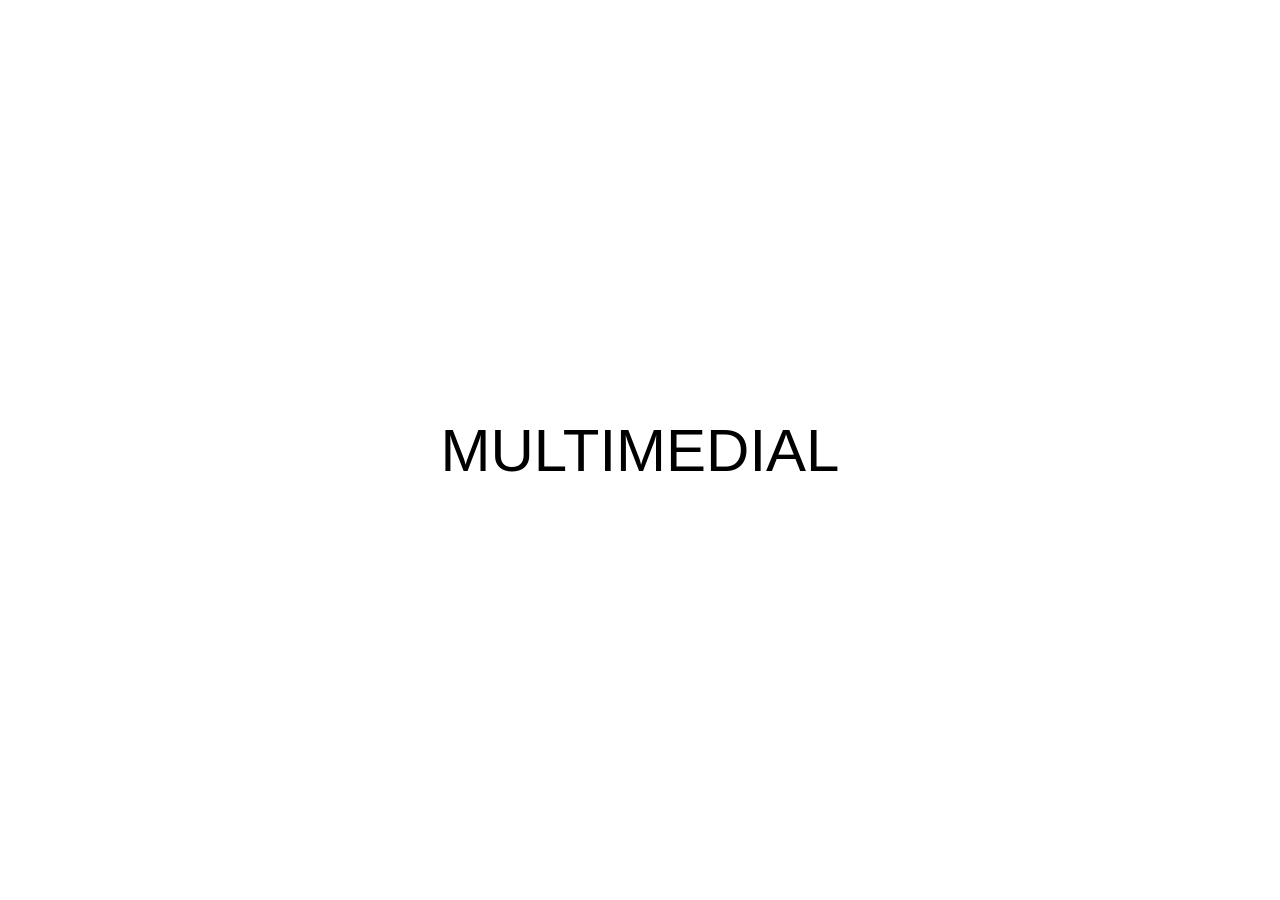
==== w/index.html @ 3aeb6193 "Create index.html" ====
<!DOCTYPE html>
<!-- Indica al navegador que este documento usa HTML5 -->

<html>
<!-- Inicio del documento HTML -->

<head>
<!-- Sección donde van metadatos, título y estilos -->

<meta charset="UTF-8">
<!-- Define la codificación de caracteres para que se vean bien tildes y símbolos -->

<title>Multimedial</title>
<!-- Título de la página que aparece en la pestaña del navegador -->

<style>
/* Aquí comienza la sección de estilos CSS que define la apariencia visual */

body{
/* "body" se refiere a todo el contenido visible de la página */

  background-color: white;
  /* Define que el fondo de toda la página sea blanco */

  color: black;
  /* Define que el color del texto sea negro */

  margin: 0;
  /* Elimina los márgenes que los navegadores agregan por defecto */

  height: 100vh;
  /* Hace que el alto del cuerpo sea igual al 100% de la altura de la pantalla */

  display: flex;
  /* Activa el sistema Flexbox para organizar y centrar elementos */

  justify-content: center;
  /* Centra el contenido horizontalmente */

  align-items: center;
  /* Centra el contenido verticalmente */

  font-family: Arial, sans-serif;
  /* Define la tipografía del texto */

  font-size: 60px;
  /* Define el tamaño grande del texto */

}
/* Fin de las reglas de estilo del body */

</style>
<!-- Fin de la sección de estilos -->

</head>
<!-- Fin de la sección head -->

<body>
<!-- Inicio del contenido visible de la página -->

MULTIMEDIAL
<!-- Texto que aparece en el centro de la pantalla -->

</body>
<!-- Fin del contenido visible -->

</html>
<!-- Fin del documento HTML -->
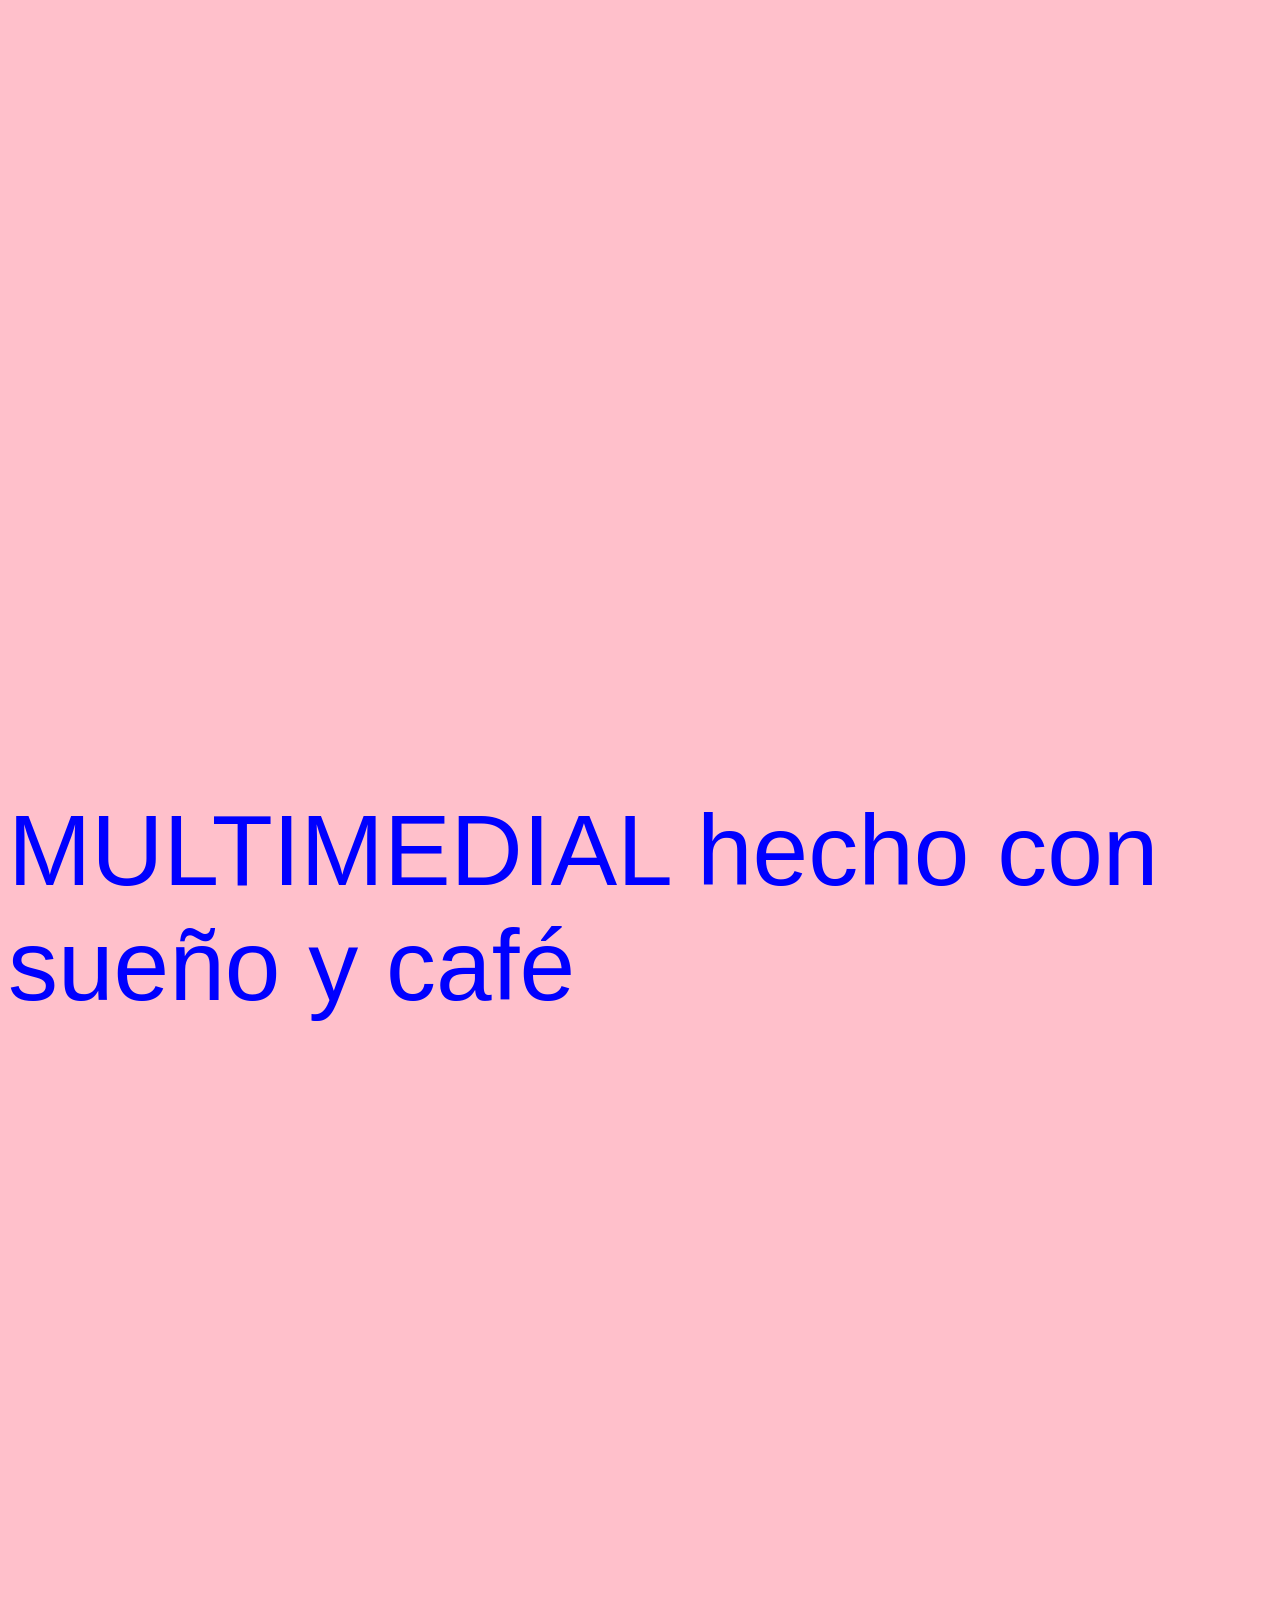
==== commit 80efe063: "Update index.htmlmel" ====
--- a/w/index.html
+++ b/w/index.html
@@ -19,19 +19,19 @@
 body{
 /* "body" se refiere a todo el contenido visible de la página */
 
-  background-color: white;
+  background-color: pink;
   /* Define que el fondo de toda la página sea blanco */
 
-  color: black;
+  color: blue;
   /* Define que el color del texto sea negro */
 
-  margin: 0;
+  margin: 20;
   /* Elimina los márgenes que los navegadores agregan por defecto */
 
-  height: 100vh;
+  height: 200vh;
   /* Hace que el alto del cuerpo sea igual al 100% de la altura de la pantalla */
 
-  display: flex;
+   display: flex;
   /* Activa el sistema Flexbox para organizar y centrar elementos */
 
   justify-content: center;
@@ -43,7 +43,7 @@
   font-family: Arial, sans-serif;
   /* Define la tipografía del texto */
 
-  font-size: 60px;
+  font-size: 100px;
   /* Define el tamaño grande del texto */
 
 }
@@ -59,7 +59,8 @@
 <!-- Inicio del contenido visible de la página -->
 
 MULTIMEDIAL
-<!-- Texto que aparece en el centro de la pantalla -->
+<!-- texto que aparece en el centro de la pantalla -->
+  hecho con sueño y café 
 
 </body>
 <!-- Fin del contenido visible -->
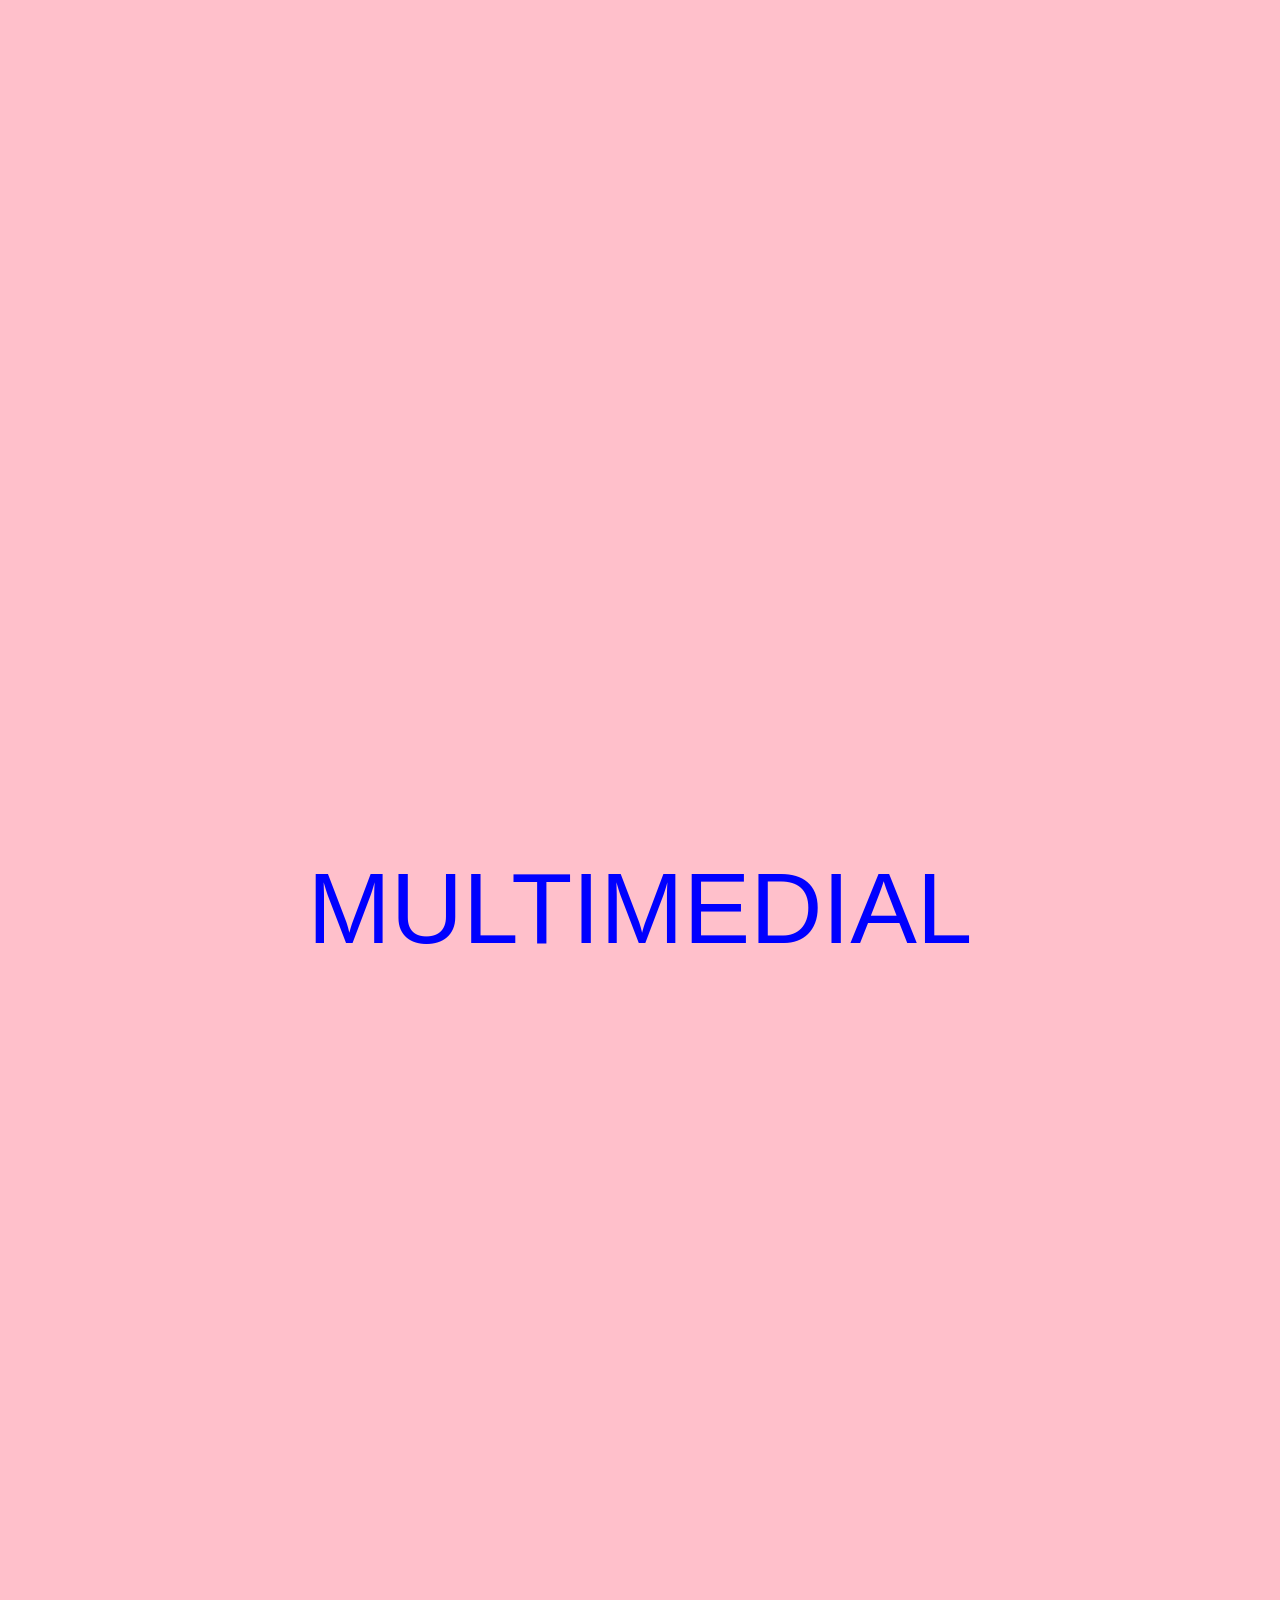
==== commit d2491861: "Update index.html" ====
--- a/w/index.html
+++ b/w/index.html
@@ -60,7 +60,7 @@
 
 MULTIMEDIAL
 <!-- texto que aparece en el centro de la pantalla -->
-  hecho con sueño y café 
+  
 
 </body>
 <!-- Fin del contenido visible -->
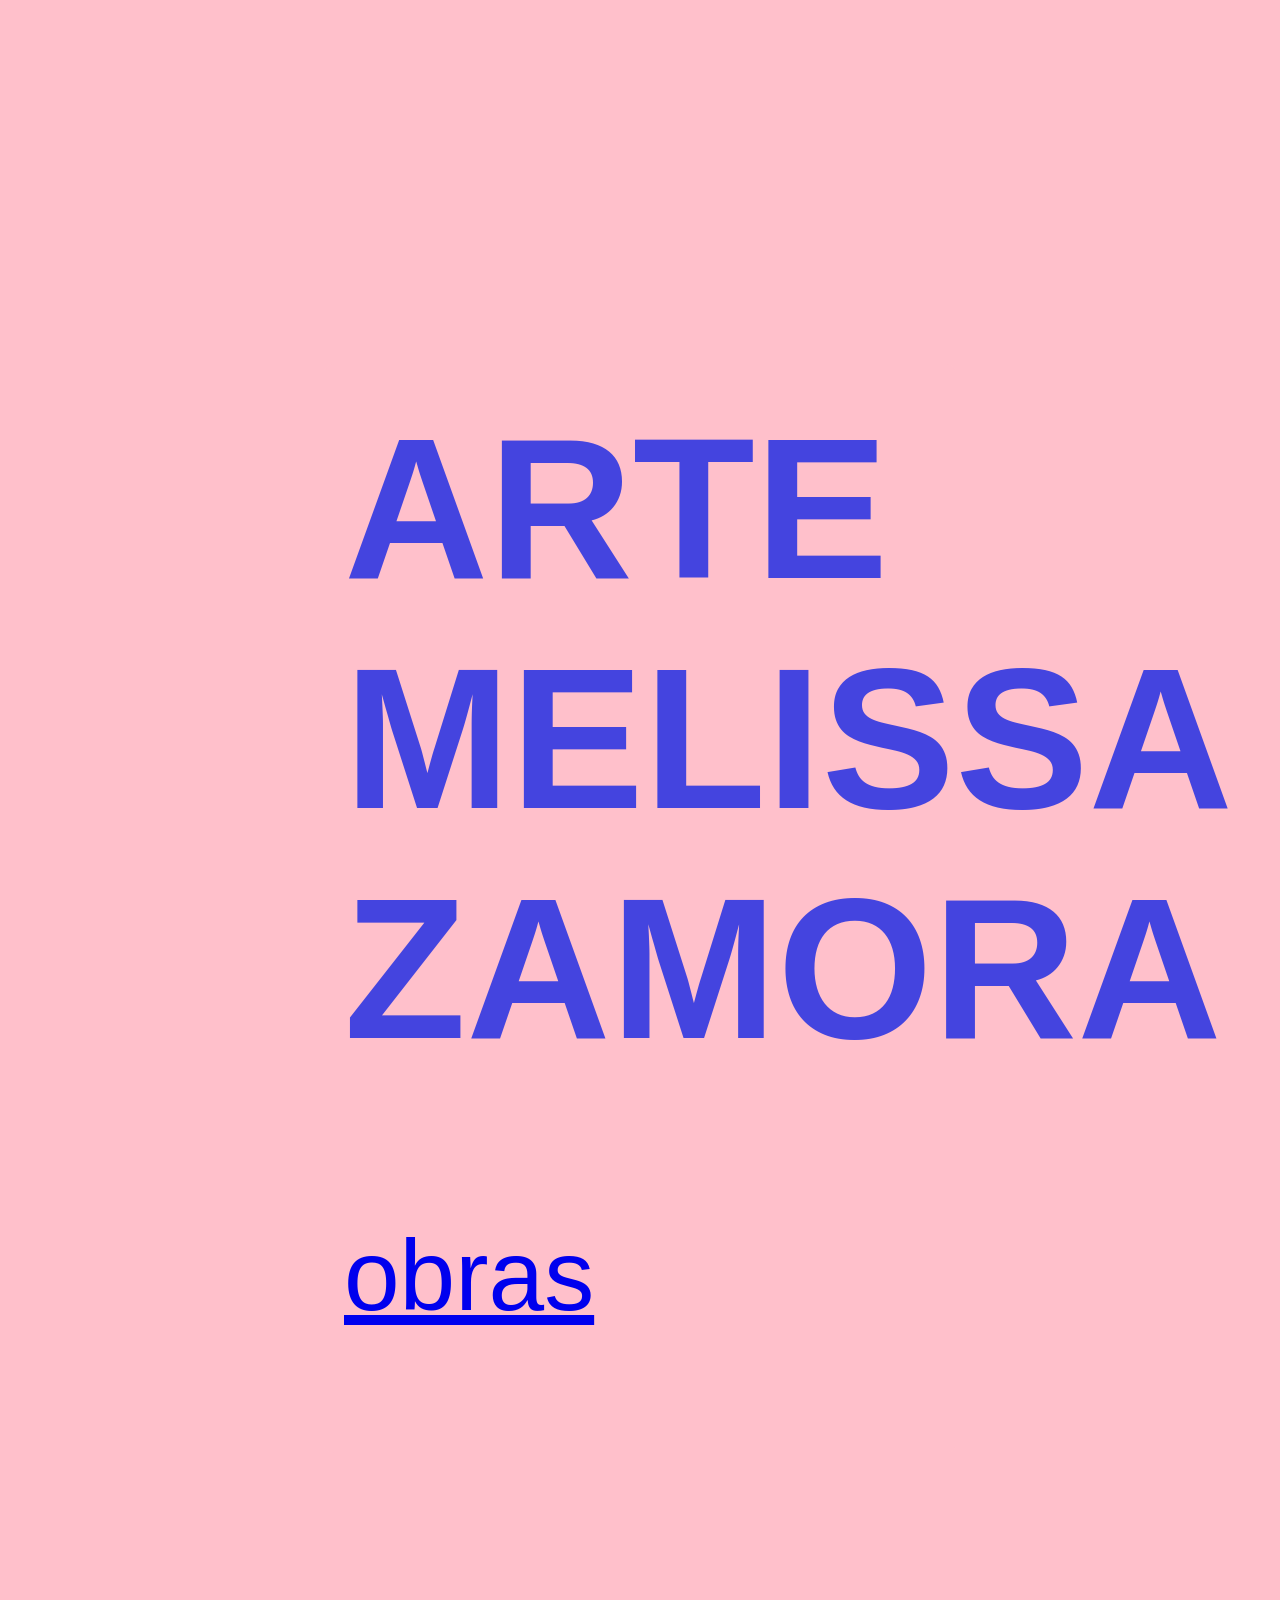
==== commit 838ca3fb: "Add files via upload" ====
--- a/w/index.html
+++ b/w/index.html
@@ -1,16 +1,13 @@
 <!DOCTYPE html>
-<!-- Indica al navegador que este documento usa HTML5 -->
+<html lang="es">
+<head>
+<meta charset="UTF-8">
+<title>Navbar Vertical</title>
+<head>
 
-<html>
-<!-- Inicio del documento HTML -->
-
-<head>
-<!-- Sección donde van metadatos, título y estilos -->
-
-<meta charset="UTF-8">
 <!-- Define la codificación de caracteres para que se vean bien tildes y símbolos -->
 
-<title>Multimedial</title>
+<title>ARTE MELISSA ZAMORA</title>
 <!-- Título de la página que aparece en la pestaña del navegador -->
 
 <style>
@@ -22,7 +19,7 @@
   background-color: pink;
   /* Define que el fondo de toda la página sea blanco */
 
-  color: blue;
+  color: rgb(68, 68, 223);
   /* Define que el color del texto sea negro */
 
   margin: 20;
@@ -48,7 +45,36 @@
 
 }
 /* Fin de las reglas de estilo del body */
+     /* Contenedor principal */
+        .contenedor {
+            width: 50%;
+            margin: auto;
+            background-color: pink;
+        }
 
+        /* Sección o bloque */
+        .bloque {
+            background-color: pink;
+            margin: 20px 0;
+            padding: 20px;
+            border-radius: 10px;
+        }
+
+        /* Imagen *<img src="/Users/alumno/Documents/melissa/gHsz9q4OXw4dBfh3aDvnCkKzsRb.jpg" alt="Imagen de inicio" width="300">
+        .bloque img {
+            width: 100%;
+            height: auto;
+        }
+
+        /* Encabezado */
+        .bloque h1 {
+            margin-top: 10px;
+        }
+
+        /* Texto */
+        .bloque p {
+            line-height: 1.5;
+        }
 </style>
 <!-- Fin de la sección de estilos -->
 
@@ -56,9 +82,26 @@
 <!-- Fin de la sección head -->
 
 <body>
-<!-- Inicio del contenido visible de la página -->
 
-MULTIMEDIAL
+<!-- Contenedor principal -->
+    <div class="contenedor">
+
+        <!-- BLOQUE 1 -->
+        <div class="bloque">
+          <h1>ARTE MELISSA ZAMORA</h1>
+            <h2></h2>
+
+               <a href="obras.html">obras</a>
+<!--<a chref="https://www.wikipedia.org" target="_blank">Ir a Wikipedia</a> -->
+
+            </p>
+        </div>
+
+
+
+
+ 
+</a>
 <!-- texto que aparece en el centro de la pantalla -->
   
 
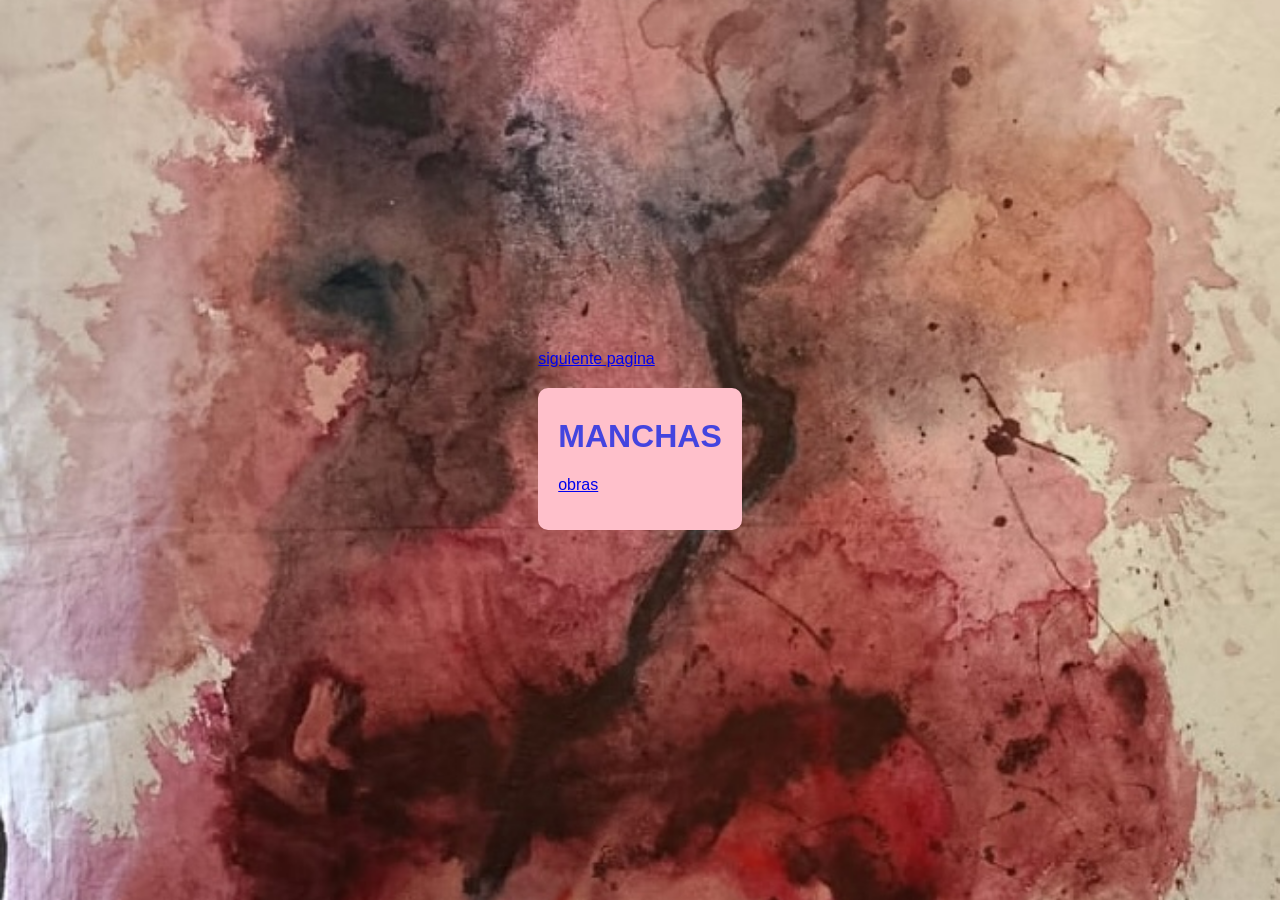
==== commit c76399f3: "Add files via upload" ====
--- a/w/index.html
+++ b/w/index.html
@@ -2,18 +2,36 @@
 <html lang="es">
 <head>
 <meta charset="UTF-8">
-<title>Navbar Vertical</title>
+<title>multimedial</title>
 <head>
 
 <!-- Define la codificación de caracteres para que se vean bien tildes y símbolos -->
 
-<title>ARTE MELISSA ZAMORA</title>
+<title>MANCHAS</title>
 <!-- Título de la página que aparece en la pestaña del navegador -->
 
 <style>
 /* Aquí comienza la sección de estilos CSS que define la apariencia visual */
 
 body{
+
+  /* Ruta de tu imagen (asegúrate de que el nombre sea correcto) */
+  background-image: url(img/6mel.jpg);
+
+  /* Esto centra la imagen y evita que se repita como mosaico */
+  background-size: cover;
+  background-position: center;
+  background-repeat: no-repeat;
+  background-attachment: fixed; /* La imagen se queda quieta al hacer scroll */
+
+  color: rgb(68, 68, 223);
+  margin: 0; /* Cambié 20 por 0 para que la imagen cubra toda la pantalla */
+  min-height: 100vh;
+  display: flex;
+  justify-content: center;
+  align-items: center;
+  font-family: Arial, sans-serif;
+}
 /* "body" se refiere a todo el contenido visible de la página */
 
   background-color: pink;
@@ -47,10 +65,12 @@
 /* Fin de las reglas de estilo del body */
      /* Contenedor principal */
         .contenedor {
-            width: 50%;
-            margin: auto;
-            background-color: pink;
-        }
+    width: 50%;
+    margin: auto;
+    background-color: rgba(255, 192, 203, 0.7); /* Rosado con 70% de opacidad */
+    padding: 20px;
+    border-radius: 15px;
+}
 
         /* Sección o bloque */
         .bloque {
@@ -85,10 +105,12 @@
 
 <!-- Contenedor principal -->
     <div class="contenedor">
+        <a href="obras.html">siguiente pagina</a>
+            </a><div>
 
         <!-- BLOQUE 1 -->
         <div class="bloque">
-          <h1>ARTE MELISSA ZAMORA</h1>
+          <h1>MANCHAS</h1>
             <h2></h2>
 
                <a href="obras.html">obras</a>
